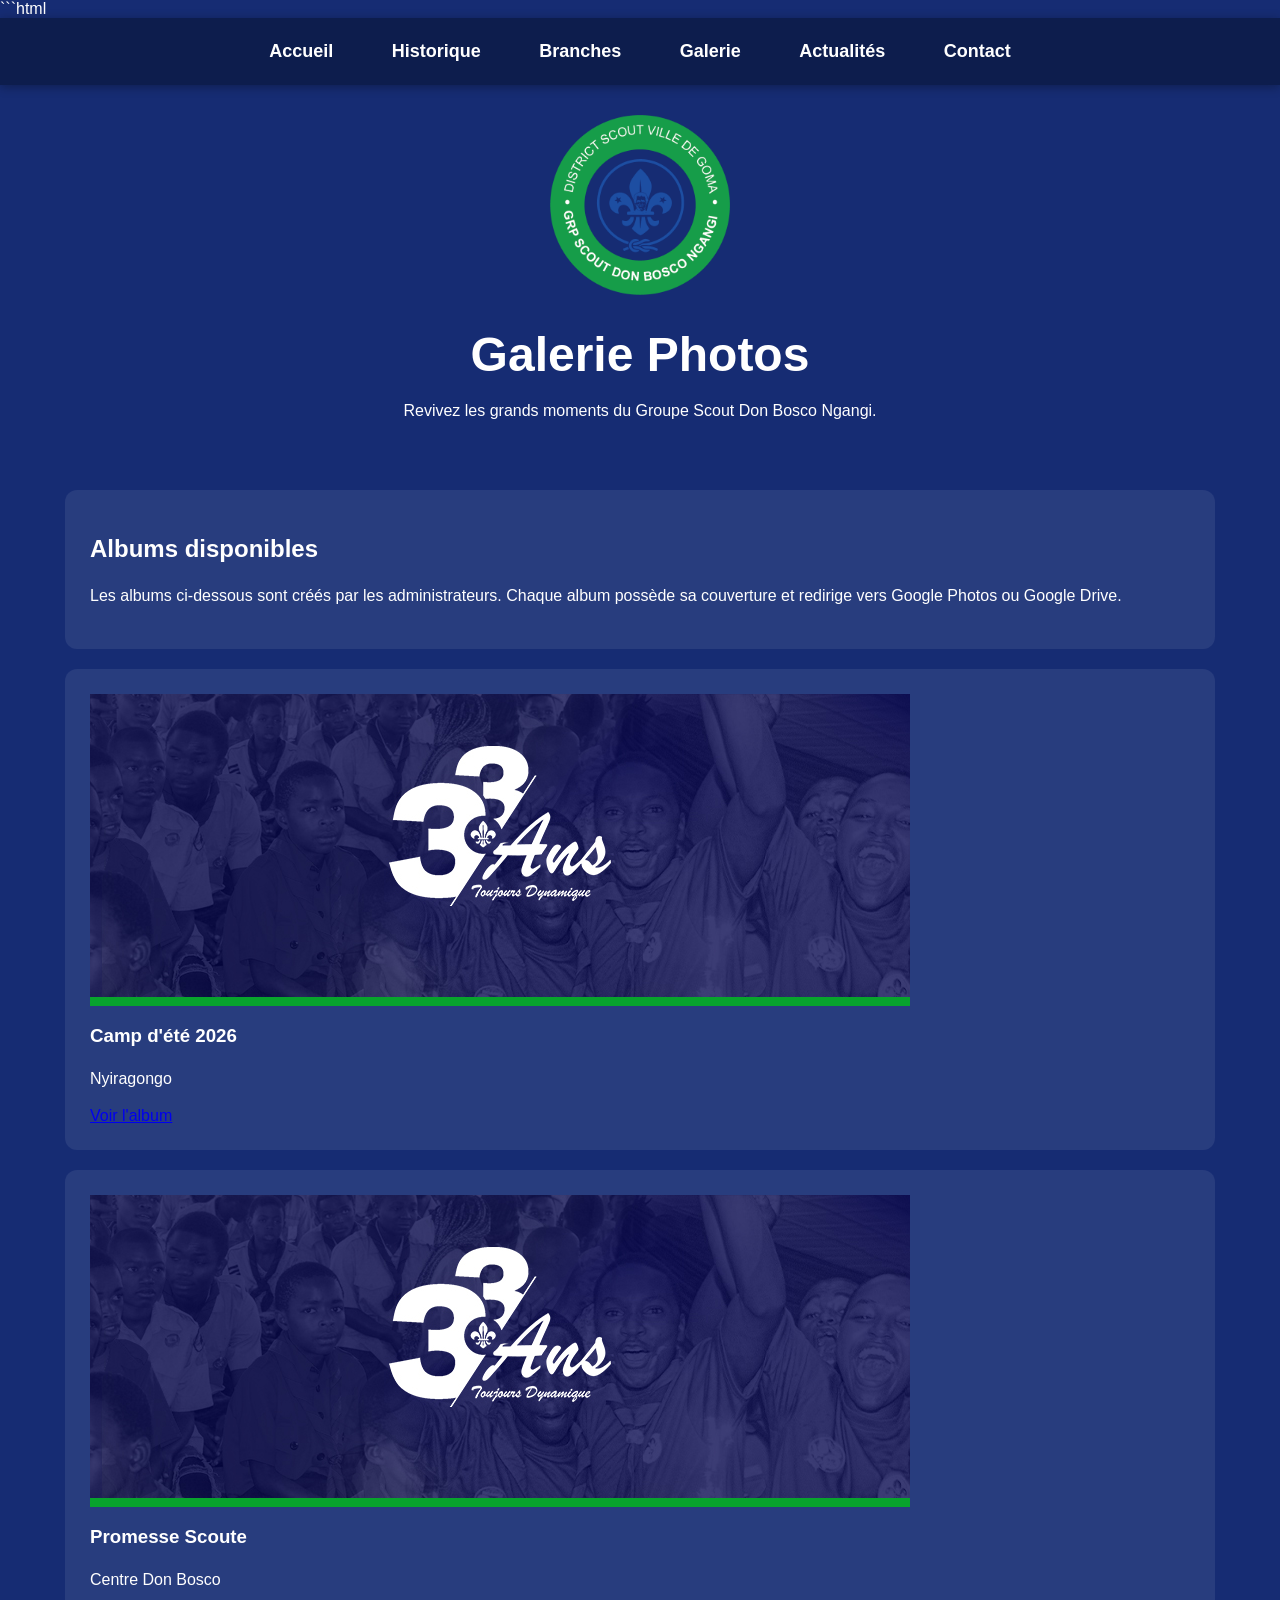
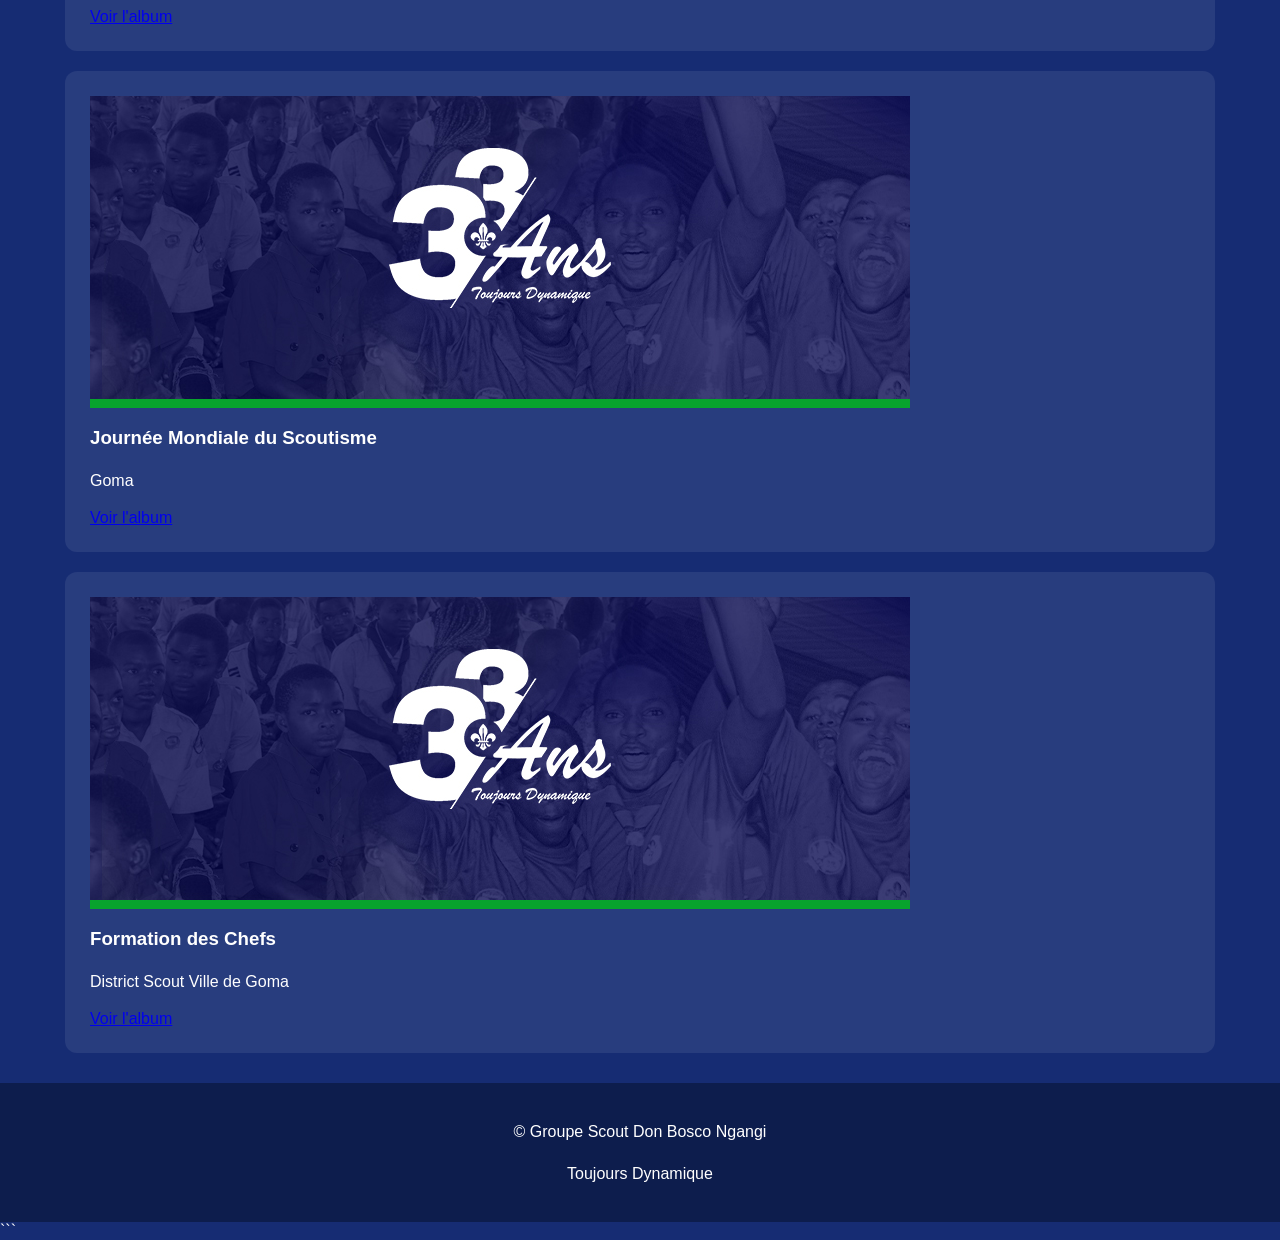
==== galerie.html @ 52f59121 "Rename galeries.html to galerie.html" ====
```html
<!DOCTYPE html>
<html lang="fr">

<head>

<meta charset="UTF-8">

<meta name="viewport" content="width=device-width, initial-scale=1.0">

<title>Galerie | Groupe Scout Don Bosco Ngangi</title>

<link rel="stylesheet" href="style.css">

</head>

<body>

<nav>

<a href="index.html">Accueil</a>

<a href="historique.html">Historique</a>

<a href="branches.html">Branches</a>

<a href="galerie.html" class="active">Galerie</a>

<a href="actualites.html">Actualités</a>

<a href="contact.html">Contact</a>

</nav>

<header>

<img src="logo.png" class="logo">

<h1>Galerie Photos</h1>

<p>Revivez les grands moments du Groupe Scout Don Bosco Ngangi.</p>

</header>

<section>

<h2>Albums disponibles</h2>

<p>

Les albums ci-dessous sont créés par les administrateurs.

Chaque album possède sa couverture et redirige vers Google Photos ou Google Drive.

</p>

</section>

<section>

<div class="album">

<img src="banner.jpg" class="album-cover">

<h3>Camp d'été 2026</h3>

<p>Nyiragongo</p>

<a href="https://photos.app.goo.gl/vTgACkCp1uBnrWHcA">Voir l'album</a>

</div>

</section>

<section>

<div class="album">

<img src="banner.jpg" class="album-cover">

<h3>Promesse Scoute</h3>

<p>Centre Don Bosco</p>

<a href="#">Voir l'album</a>

</div>

</section>

<section>

<div class="album">

<img src="banner.jpg" class="album-cover">

<h3>Journée Mondiale du Scoutisme</h3>

<p>Goma</p>

<a href="#">Voir l'album</a>

</div>

</section>

<section>

<div class="album">

<img src="banner.jpg" class="album-cover">

<h3>Formation des Chefs</h3>

<p>District Scout Ville de Goma</p>

<a href="#">Voir l'album</a>

</div>

</section>

<footer>

<p>

© Groupe Scout Don Bosco Ngangi

</p>

<p>

Toujours Dynamique

</p>

</footer>

</body>

</html>
```
---- style.css ----
body{
    margin:0;
    padding:0;
    font-family:Arial, sans-serif;
    background:#162c73;
    color:white;
}

nav{
    background:#0d1d4d;
    padding:15px;
    text-align:center;
    position:sticky;
    top:0;
    z-index:1000;
    box-shadow:0 2px 10px rgba(0,0,0,0.3);
}

nav a{
    color:white;
    text-decoration:none;
    margin:0 15px;
    font-weight:700;
    font-size:18px;
    display:inline-block;
    padding:8px 12px;
    border-radius:6px;
    transition:0.3s;
}

nav a:hover{
    background:#59c45b;
    color:white;
}

nav a:visited{
    color:white;
}

header{
    text-align:center;
    padding:30px;
}

.logo{
    width:180px;
    max-width:80%;
}

.hero img{
    width:100%;
    display:block;
    border-radius:10px;
}

section{
    max-width:1100px;
    margin:20px auto;
    padding:25px;
    background:rgba(255,255,255,0.08);
    border-radius:12px;
}

h1{
    font-size:3rem;
    margin-bottom:10px;
}

h2{
    color:white;
}

p{
    line-height:1.6;
}

ul{
    line-height:1.8;
}

footer{
    text-align:center;
    padding:20px;
    margin-top:30px;
    background:#0d1d4d;
}

@media (max-width:768px){

    nav a{
        display:block;
        margin:5px 0;
    }

    h1{
        font-size:2rem;
    }

    section{
        margin:15px;
    }
}
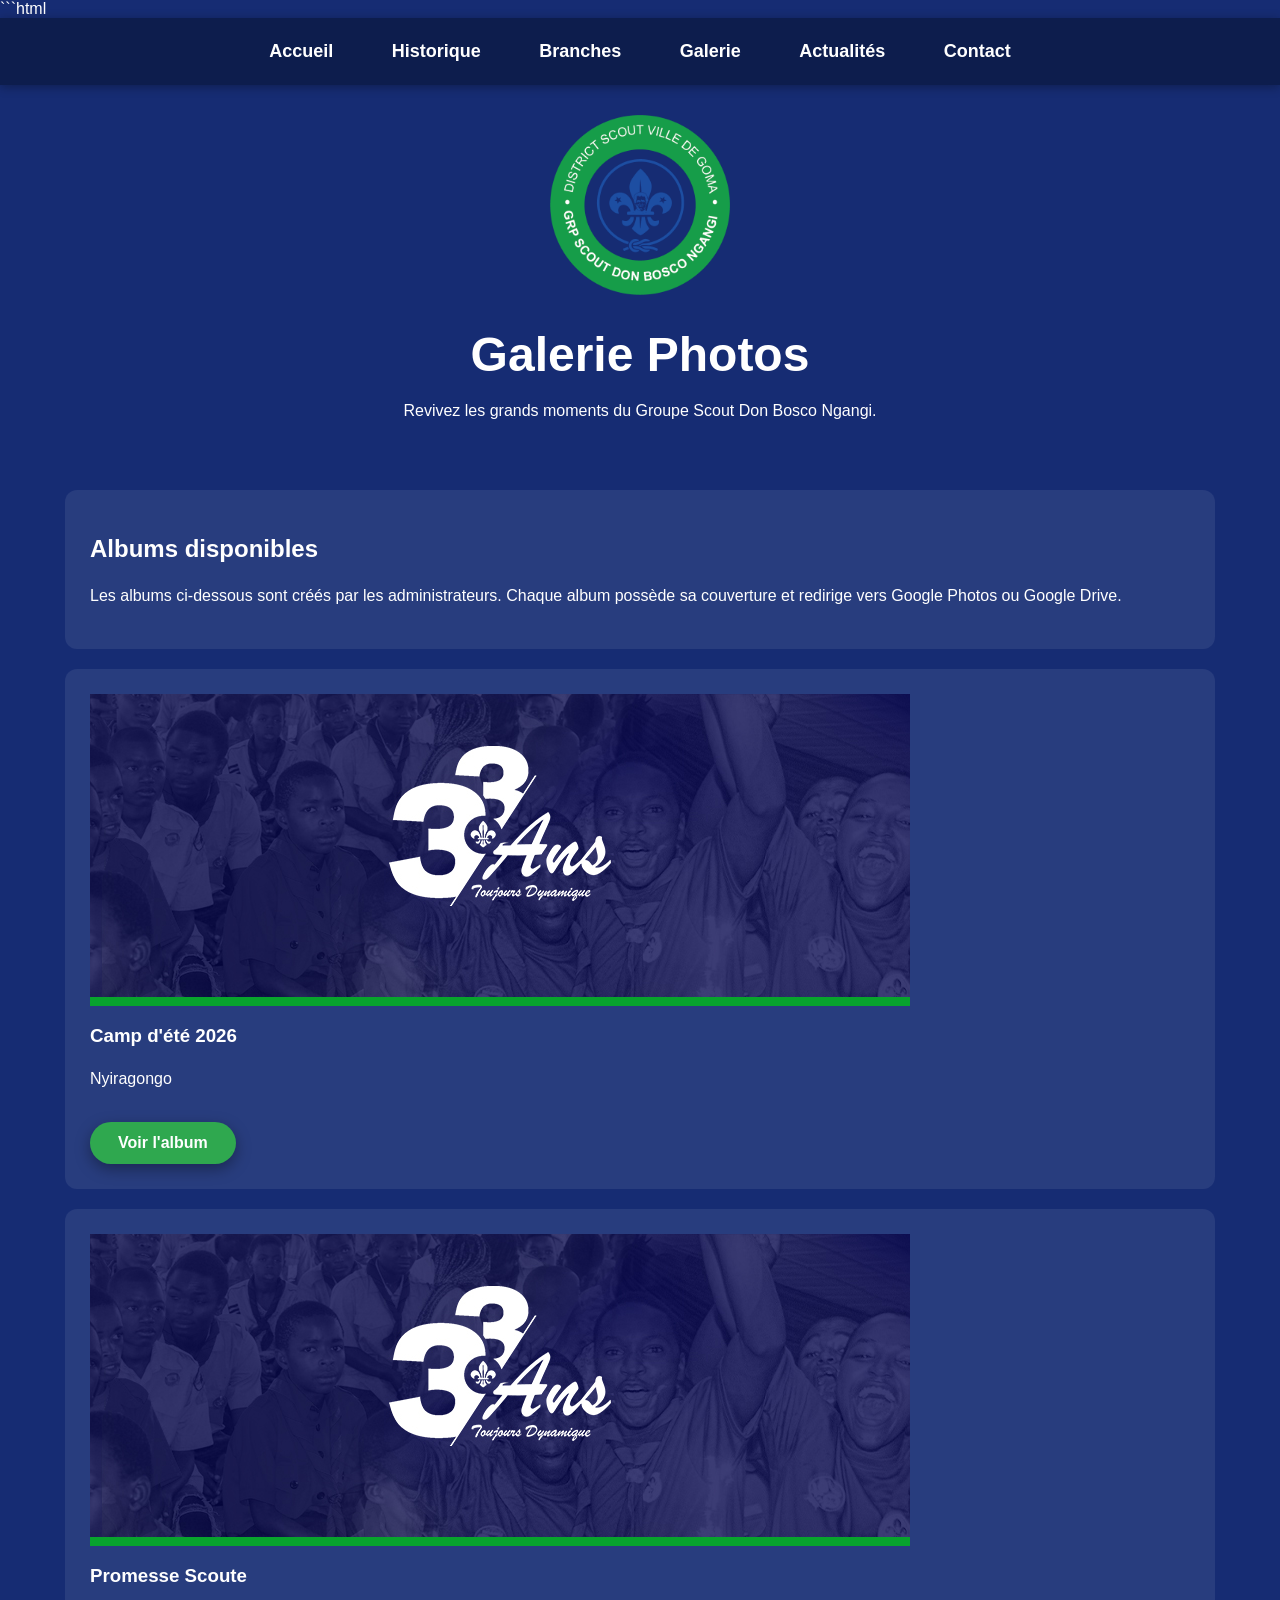
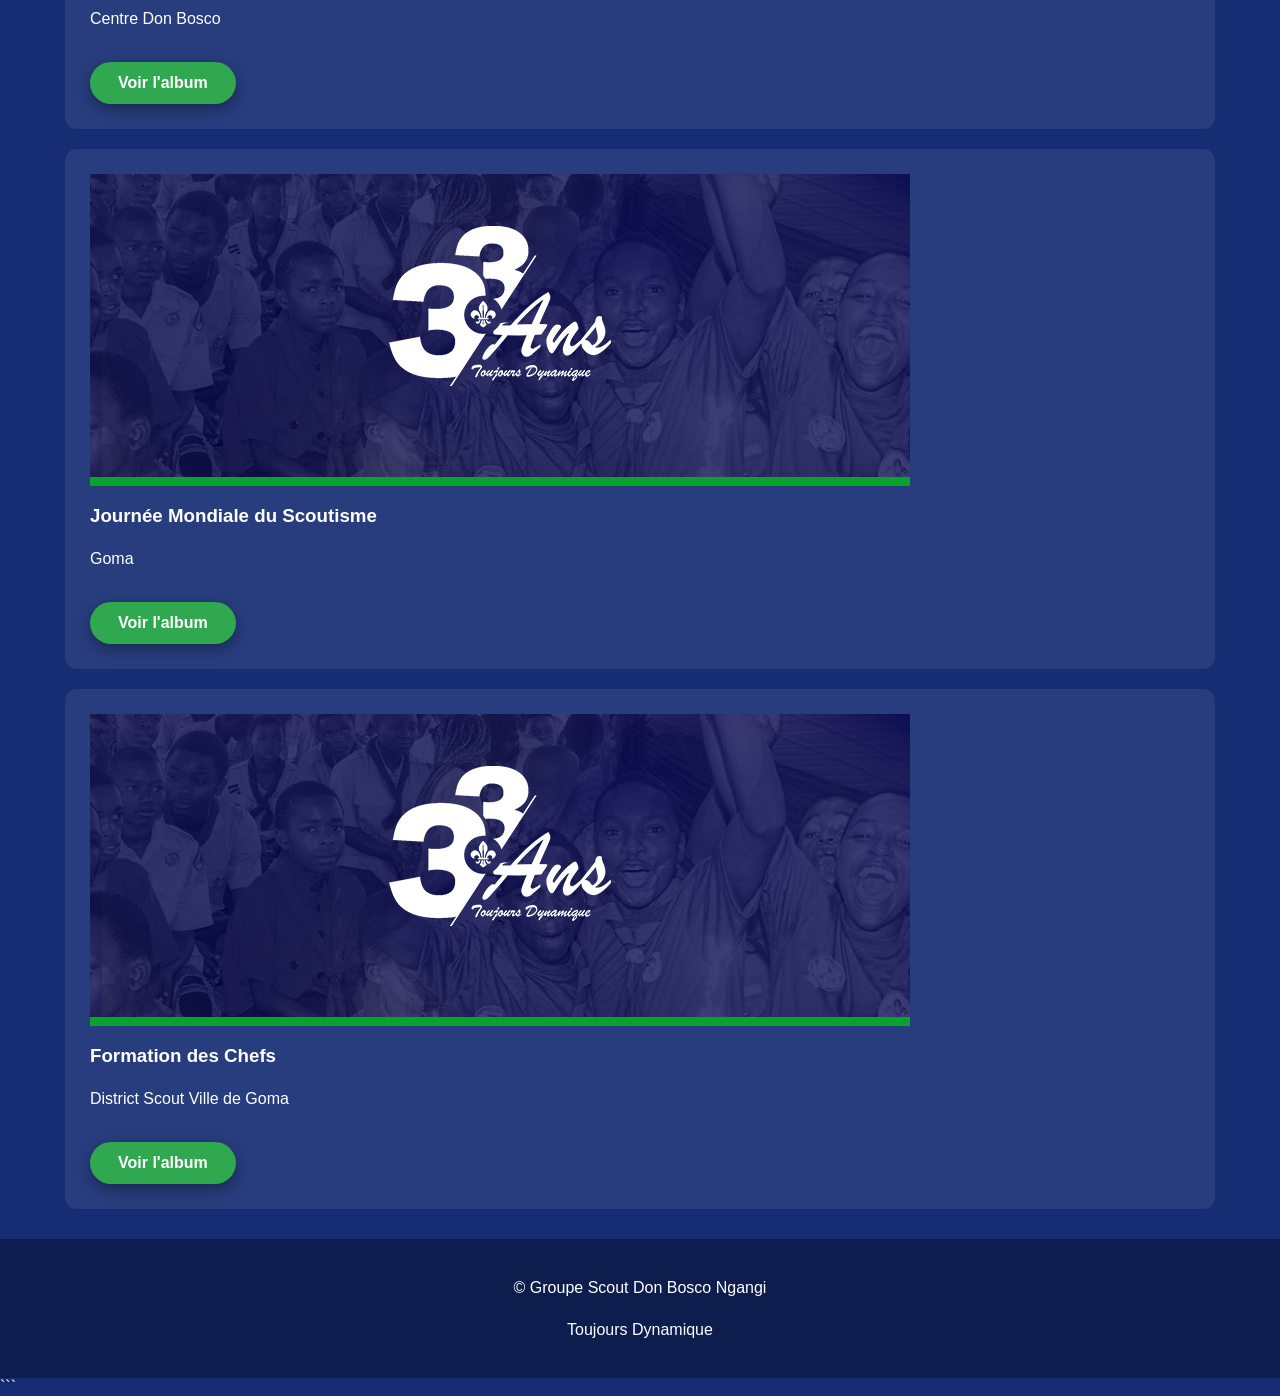
==== commit 585e2a8e: "Update galerie.html" ====
--- a/galerie.html
+++ b/galerie.html
@@ -66,7 +66,7 @@
 
 <p>Nyiragongo</p>
 
-<a href="https://photos.app.goo.gl/vTgACkCp1uBnrWHcA">Voir l'album</a>
+<a href="https://photos.app.goo.gl/vTgACkCp1uBnrWHcA" class="btn">Voir l'album</a>
 
 </div>
 
@@ -82,7 +82,7 @@
 
 <p>Centre Don Bosco</p>
 
-<a href="#">Voir l'album</a>
+<a href="#" class="btn">Voir l'album</a>
 
 </div>
 
@@ -98,7 +98,7 @@
 
 <p>Goma</p>
 
-<a href="#">Voir l'album</a>
+<a href="#" class="btn">Voir l'album</a>
 
 </div>
 
@@ -114,7 +114,7 @@
 
 <p>District Scout Ville de Goma</p>
 
-<a href="#">Voir l'album</a>
+<a href="#" class="btn">Voir l'album</a>
 
 </div>
 
--- a/style.css
+++ b/style.css
@@ -100,3 +100,42 @@
         margin:15px;
     }
 }
+/* ===========================
+   BOUTON PROFESSIONNEL
+=========================== */
+
+.btn{
+
+    display:inline-block;
+
+    margin-top:15px;
+
+    padding:12px 28px;
+
+    background:#2fa84f;
+
+    color:#ffffff !important;
+
+    text-decoration:none;
+
+    font-weight:bold;
+
+    font-size:16px;
+
+    border-radius:30px;
+
+    transition:0.3s;
+
+    box-shadow:0 5px 15px rgba(0,0,0,.35);
+
+}
+
+.btn:hover{
+
+    background:#ffffff;
+
+    color:#162c73 !important;
+
+    transform:translateY(-3px);
+
+}
